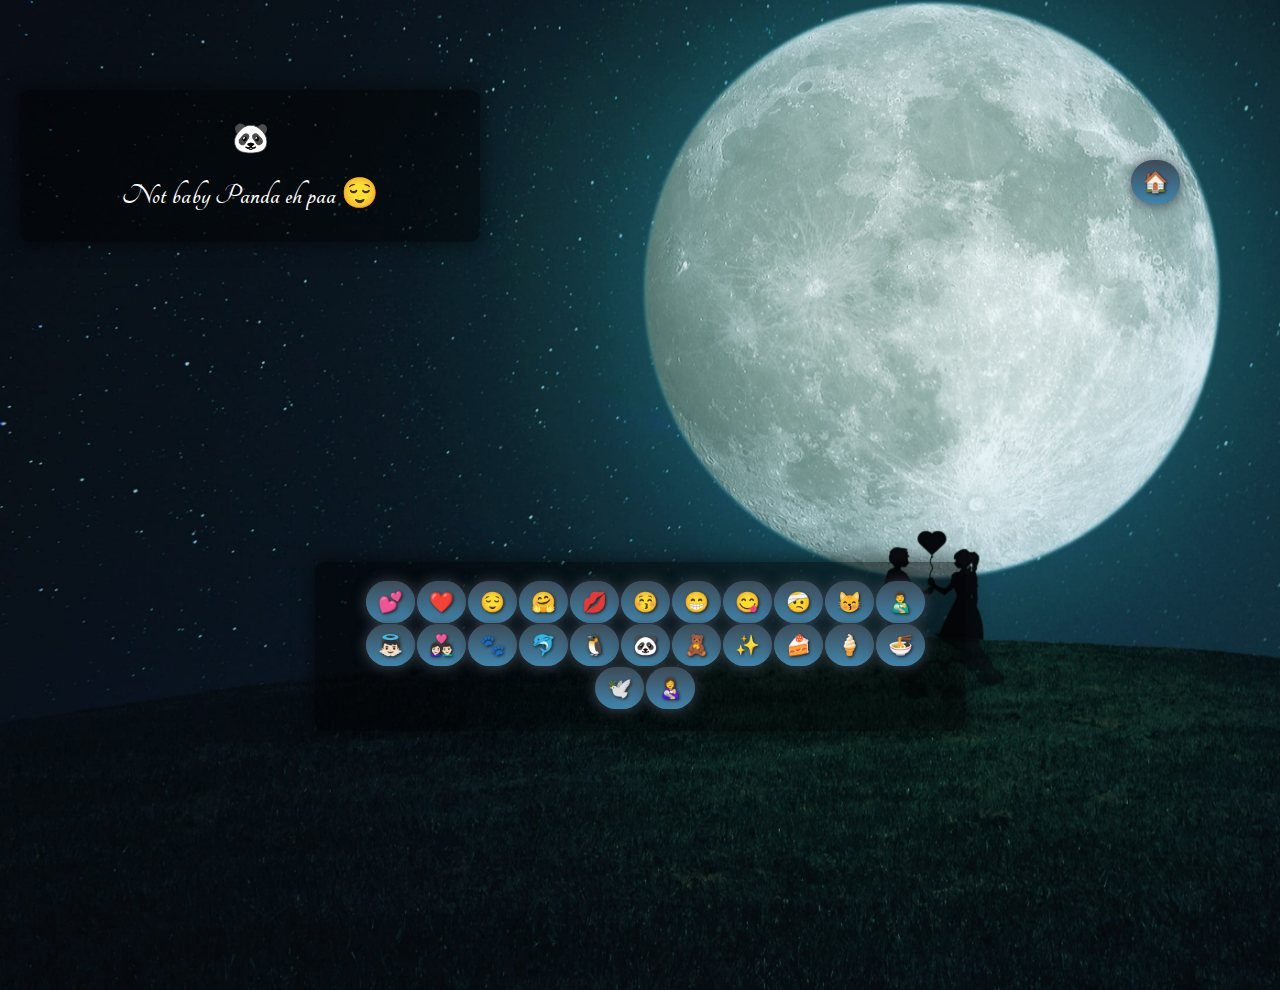
==== babypanda.html @ a17a2d3d "Add files via upload" ====
<!DOCTYPE html>
<html lang="en" dir="ltr">
  <head>
    <meta charset="utf-8">
    <title> KIYA FIRST WEDDING ANNIVERSARY 😌💕 </title>
      <link rel="stylesheet" href="css/style2.css">
      <link rel="icon" href="favicon.ico">

      <link rel="preconnect" href="https://fonts.googleapis.com">
      <link rel="preconnect" href="https://fonts.gstatic.com" crossorigin>
      <link href="https://fonts.googleapis.com/css2?family=Tangerine&display=swap" rel="stylesheet">
  </head>
  <body>
    <a class="btn1" href="main.html">🏠</a>
<div class="form-box">
        <h2>🐼</h2>
        <br>
        <h2>Not baby Panda eh paa 😌</h2>
      </div>
<div class="bottom-color">
  <div class="emojis">


    <a class="btn "href="kiyaheart.html">💕</a>
    <a class="btn" href="not.html">❤️</a>
    <a class="btn" href="not.html">😌</a>
    <a class="btn" href="kissandhug.html">🤗</a>
    <a class="btn" href="kissandhug.html">💋</a>
    <a class="btn" href="not.html">😚</a>
    <a class="btn" href="not.html">😁</a>
    <a class="btn" href="not.html">😋</a>
    <a class="btn" href="not.html">🤕</a>
    <a class="btn" href="not.html">😽</a>
    <a class="btn" href="dadu.html">👨‍🍼</a>
    <br><br>
    <a class="btn" href="bachaababy.html">👼🏻</a>
    <a class="btn" href="not.html">👩🏻‍❤️‍👨🏻</a>
    <a class="btn" href="not.html">🐾</a>
    <a class="btn" href="not.html">🐬</a>
    <a class="btn" href="not.html">🐧</a>
    <a class="btn" href="babypanda.html">🐼</a>
    <a class="btn" href="teddy.html">🧸</a>
    <a class="btn" href="not.html">✨</a>
    <a class="btn" href="not.html">🍰</a>
    <a class="btn" href="not.html">🍦</a>
    <a class="btn" href="not.html">🍜</a>
    <br><br>
    <a class="btn" href="dove.html">🕊️</a>
    <a class="btn" href="index.html">👩‍🍼</a>
  </div>

</div>


  </body>
</html>
---- css/style2.css ----
body{
  text-align: center;

    margin-top: 0px;
    margin-left: 0px;
    margin-right: 0px;
font-family: 'Tangerine', cursive;
}
body{
  background-image: url(../img/mainimg.jpg);
  background-size: cover;
  height: 100vh;

}
h2{
  font-size: 30px;
}
*{
  margin: 0;
  padding: 0;
}
.parah{
  font-size: 25px;
  line-height: 20px;

}
.form-box{
  border-radius: 10px;
  width: 460px;
  background: rgba(0, 0, 0, 0.5);
  margin: 10% auto;
  padding: 30px 0;
  color: #fff;
  box-shadow: 0 0 20px 2px rgba(0, 0, 0, 0.5);
  margin-left: 20px;
  margin-top: 90px;
}
.bottom-color{

    border-radius: 10px;
    width: 650px;
    background: rgba(0, 0, 0, 0.5);
    margin: 25% auto;
    padding: 30px 0;
    color: #fff;
    box-shadow: 0 0 20px 2px rgba(0, 0, 0, 0.5);

}
.emojis{
  line-height: 20px;
  margin-left: 10px;
}
.btn {
  background: #3c4c57;
  background-image: -webkit-linear-gradient(top, #3c4c57, #4085ad);
  background-image: -moz-linear-gradient(top, #3c4c57, #4085ad);
  background-image: -ms-linear-gradient(top, #3c4c57, #4085ad);
  background-image: -o-linear-gradient(top, #3c4c57, #4085ad);
  background-image: linear-gradient(to bottom, #3c4c57, #4085ad);
  -webkit-border-radius: 28;
  -moz-border-radius: 28;
  border-radius: 28px;
  text-shadow: 1px 1px 3px #1c1c1c;
  -webkit-box-shadow: 0px 1px 14px #3f4852;
  -moz-box-shadow: 0px 1px 14px #3f4852;
  box-shadow: 0px 1px 14px #3f4852;
  font-family: Georgia;
  color: #ffffff;
  font-size: 20px;
  padding: 10px 12px 10px 12px;
  text-decoration: none;
}

.btn:hover {
  background: #3687ba;
  background-image: -webkit-linear-gradient(top, #3687ba, #324552);
  background-image: -moz-linear-gradient(top, #3687ba, #324552);
  background-image: -ms-linear-gradient(top, #3687ba, #324552);
  background-image: -o-linear-gradient(top, #3687ba, #324552);
  background-image: linear-gradient(to bottom, #3687ba, #324552);
  text-decoration: none;
}
.btn1{
  float: right;
  margin-right: 100px;
  margin-top: 70px;

}
.btn1 {
  background: #3c4c57;
  background-image: -webkit-linear-gradient(top, #3c4c57, #4085ad);
  background-image: -moz-linear-gradient(top, #3c4c57, #4085ad);
  background-image: -ms-linear-gradient(top, #3c4c57, #4085ad);
  background-image: -o-linear-gradient(top, #3c4c57, #4085ad);
  background-image: linear-gradient(to bottom, #3c4c57, #4085ad);
  -webkit-border-radius: 28;
  -moz-border-radius: 28;
  border-radius: 28px;
  text-shadow: 1px 1px 3px #1c1c1c;
  -webkit-box-shadow: 0px 1px 14px #3f4852;
  -moz-box-shadow: 0px 1px 14px #3f4852;
  box-shadow: 0px 1px 14px #3f4852;
  font-family: Georgia;
  color: #ffffff;
  font-size: 20px;
  padding: 10px 12px 10px 12px;
  text-decoration: none;
}

.btn1:hover {
  background: #3687ba;
  background-image: -webkit-linear-gradient(top, #3687ba, #324552);
  background-image: -moz-linear-gradient(top, #3687ba, #324552);
  background-image: -ms-linear-gradient(top, #3687ba, #324552);
  background-image: -o-linear-gradient(top, #3687ba, #324552);
  background-image: linear-gradient(to bottom, #3687ba, #324552);
  text-decoration: none;
}
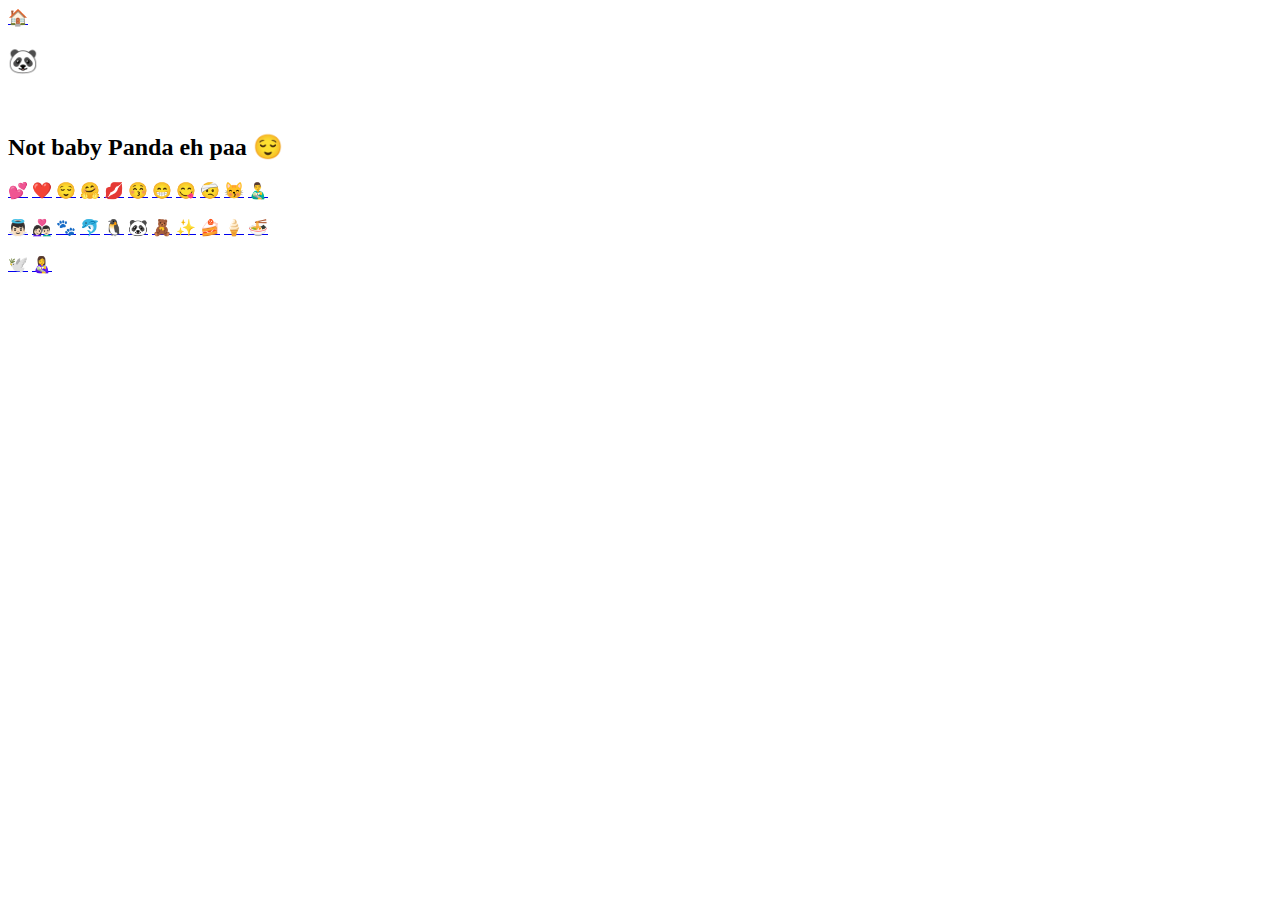
==== commit fb668b1a: "Add files via upload" ====
--- a/babypanda.html
+++ b/babypanda.html
@@ -11,7 +11,7 @@
       <link href="https://fonts.googleapis.com/css2?family=Tangerine&display=swap" rel="stylesheet">
   </head>
   <body>
-    <a class="btn1" href="main.html">🏠</a>
+    <a class="btn1" href="index.html">🏠</a>
 <div class="form-box">
         <h2>🐼</h2>
         <br>
@@ -46,7 +46,7 @@
     <a class="btn" href="not.html">🍜</a>
     <br><br>
     <a class="btn" href="dove.html">🕊️</a>
-    <a class="btn" href="index.html">👩‍🍼</a>
+    <a class="btn" href="main.html">👩‍🍼</a>
   </div>
 
 </div>
